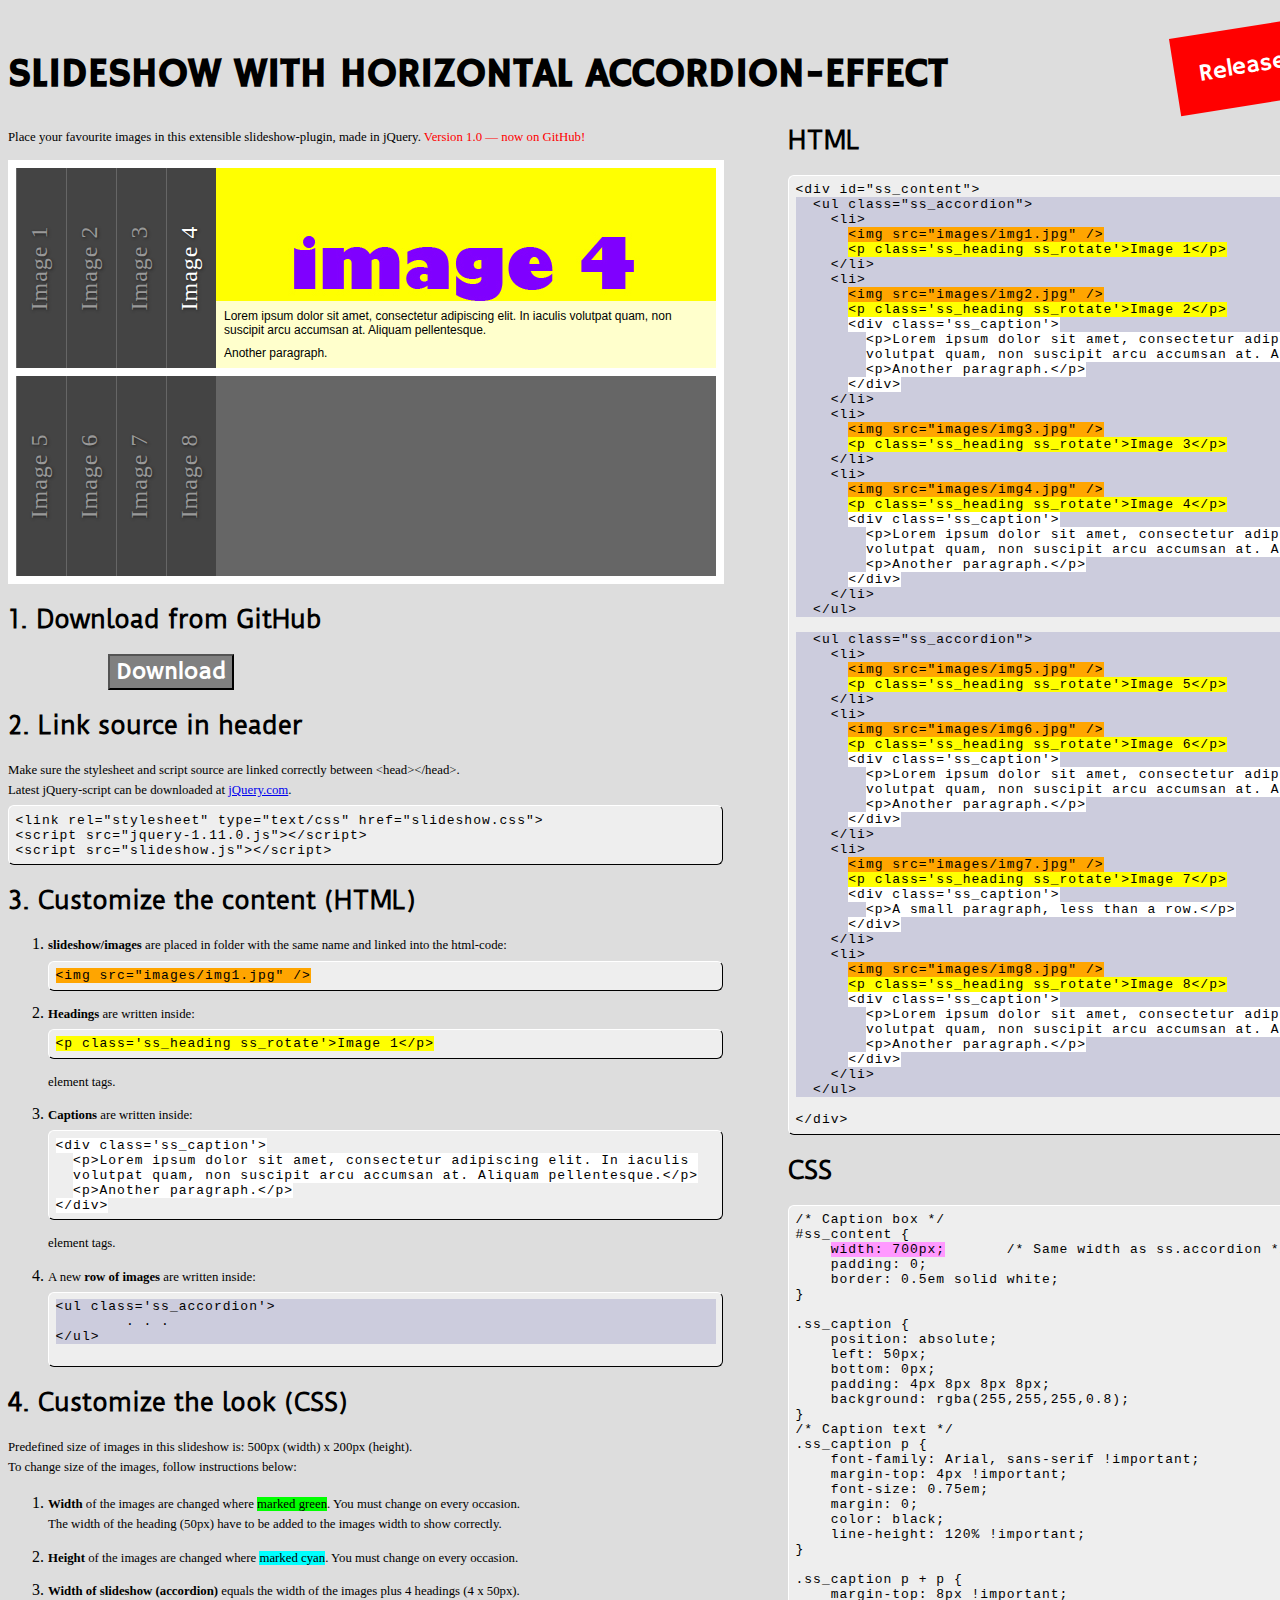
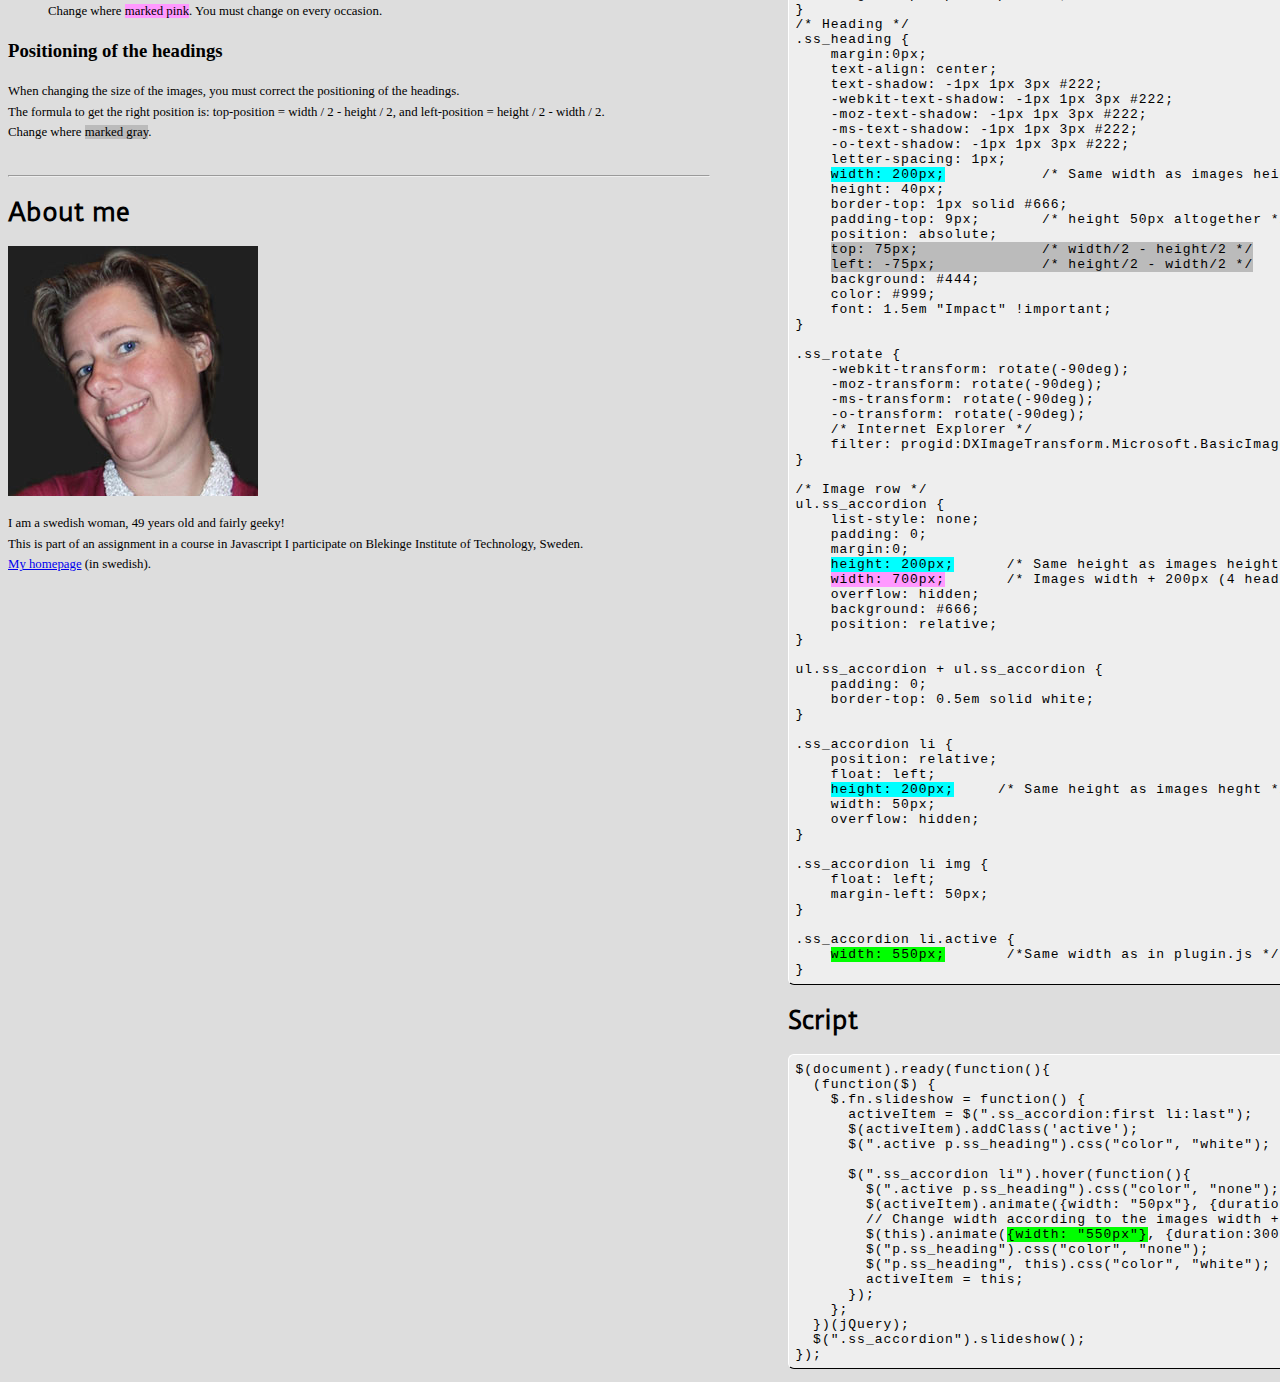
==== index.html @ bcf2113f "First commit" ====
<!doctype html>
<html lang='en' class='no-js'>
<head>
<meta charset='utf-8' />
<title>Slideshow with horizontal accordion-effect</title>
<link rel="stylesheet" type="text/css" href="style.css">
<script src="slideshow/jquery-1.11.0.js"></script>
<script src="slideshow/slideshow.js"></script>
</head>
	<body>
	<div id="wrapper">
		<h1>Slideshow with horizontal accordion-effect</h1>
		<div id="release">Release 1.0</div>
		<p>Place your favourite images in this extensible slideshow-plugin, made in jQuery. <span class="red">Version 1.0 &mdash; now on GitHub!</span></p>
		<!-- Slideshow starts -->
		<div id="ss_content">
			<ul class="ss_accordion">
				<li>
				  <img src="slideshow/images/img1.jpg" />
				  <p class='ss_heading ss_rotate'>Image 1</p>
				</li>
				<li>
				  <img src="slideshow/images/img2.jpg" />
				  <p class='ss_heading ss_rotate'>Image 2</p>
				  <div class='ss_caption'>
					<p>Lorem ipsum dolor sit amet, consectetur adipiscing elit. In iaculis volutpat quam, non suscipit arcu accumsan at. Aliquam pellentesque.</p>
					<p>Another paragraph.</p>
				  </div>
				</li>
				<li>
				  <img src="slideshow/images/img3.jpg" />
				  <p class='ss_heading ss_rotate'>Image 3</p>
				</li>
				<li>
				  <img src="slideshow/images/img4.jpg" />
				  <p class='ss_heading ss_rotate'>Image 4</p>
				  <div class='ss_caption'>
					<p>Lorem ipsum dolor sit amet, consectetur adipiscing elit. In iaculis volutpat quam, non suscipit arcu accumsan at. Aliquam pellentesque.</p>
					<p>Another paragraph.</p>
				  </div>
			  </li>
			</ul>
			<ul class="ss_accordion">
				<li>
				  <img src="slideshow/images/img5.jpg" />
				  <p class='ss_heading ss_rotate'>Image 5</p>
				</li>
				<li>
				  <img src="slideshow/images/img6.jpg" />
				  <p class='ss_heading ss_rotate'>Image 6</p>
				  <div class='ss_caption'>
					<p>Lorem ipsum dolor sit amet, consectetur adipiscing elit. In iaculis volutpat quam, non suscipit arcu accumsan at. Aliquam pellentesque.</p>
					<p>Another paragraph.</p>
				  </div>
				</li>
				<li>
				  <img src="slideshow/images/img7.jpg" />
				  <p class='ss_heading ss_rotate'>Image 7</p>
				  <div class='ss_caption'>
					<p>A small paragraph, less than a row.</p>
				  </div>
				</li>
				<li>
				  <img src="slideshow/images/img8.jpg" />
				  <p class='ss_heading ss_rotate'>Image 8</p>
				  <div class='ss_caption'>
					<p>Lorem ipsum dolor sit amet, consectetur adipiscing elit. In iaculis volutpat quam, non suscipit arcu accumsan at. Aliquam pellentesque.</p>
					<p>Another paragraph.</p>
				  </div>
			  	</li>
			</ul>
		</div>
		<!-- Slideshow ends -->
		<!-- Aside div starts -->
		<div id="aside">
			<h2>HTML</h2>
<pre>
&lt;div id="ss_content">
<div class="lilacBg">&nbsp;&nbsp;&lt;ul class="ss_accordion">
    &lt;li>
      <span class="orangeBg">&lt;img src="images/img1.jpg" /></span>
      <span class="yellowBg">&lt;p class='ss_heading ss_rotate'>Image 1&lt;/p></span>
    &lt;/li>
    &lt;li>
      <span class="orangeBg">&lt;img src="images/img2.jpg" /></span>
      <span class="yellowBg">&lt;p class='ss_heading ss_rotate'>Image 2&lt;/p></span>
      <span class="whiteBg">&lt;div class='ss_caption'></span>
        <span class="whiteBg">&lt;p>Lorem ipsum dolor sit amet, consectetur adipiscing elit. In iaculis</span>
        <span class="whiteBg">volutpat quam, non suscipit arcu accumsan at. Aliquam pellentesque.&lt;/p></span>
        <span class="whiteBg">&lt;p>Another paragraph.&lt;/p></span>
      <span class="whiteBg">&lt;/div></span>
    &lt;/li>
    &lt;li>
      <span class="orangeBg">&lt;img src="images/img3.jpg" /></span>
      <span class="yellowBg">&lt;p class='ss_heading ss_rotate'>Image 3&lt;/p></span>
    &lt;/li>
    &lt;li>
      <span class="orangeBg">&lt;img src="images/img4.jpg" /></span>
      <span class="yellowBg">&lt;p class='ss_heading ss_rotate'>Image 4&lt;/p></span>
      <span class="whiteBg">&lt;div class='ss_caption'></span>
        <span class="whiteBg">&lt;p>Lorem ipsum dolor sit amet, consectetur adipiscing elit. In iaculis</span>
        <span class="whiteBg">volutpat quam, non suscipit arcu accumsan at. Aliquam pellentesque.&lt;/p></span>
        <span class="whiteBg">&lt;p>Another paragraph.&lt;/p></span>
      <span class="whiteBg">&lt;/div></span>
    &lt;/li>
  &lt;/ul></div>
<div class="lilacBg">&nbsp;&nbsp;&lt;ul class="ss_accordion">
    &lt;li>
      <span class="orangeBg">&lt;img src="images/img5.jpg" /></span>
      <span class="yellowBg">&lt;p class='ss_heading ss_rotate'>Image 5&lt;/p></span>
    &lt;/li>
    &lt;li>
      <span class="orangeBg">&lt;img src="images/img6.jpg" /></span>
      <span class="yellowBg">&lt;p class='ss_heading ss_rotate'>Image 6&lt;/p></span>
      <span class="whiteBg">&lt;div class='ss_caption'></span>
        <span class="whiteBg">&lt;p>Lorem ipsum dolor sit amet, consectetur adipiscing elit. In iaculis</span>
        <span class="whiteBg">volutpat quam, non suscipit arcu accumsan at. Aliquam pellentesque.&lt;/p></span>
        <span class="whiteBg">&lt;p>Another paragraph.&lt;/p></span>
      <span class="whiteBg">&lt;/div></span>
    &lt;/li>
    &lt;li>
      <span class="orangeBg">&lt;img src="images/img7.jpg" /></span>
      <span class="yellowBg">&lt;p class='ss_heading ss_rotate'>Image 7&lt;/p></span>
      <span class="whiteBg">&lt;div class='ss_caption'></span>
        <span class="whiteBg">&lt;p>A small paragraph, less than a row.&lt;/p></span>
      <span class="whiteBg">&lt;/div></span>
    &lt;/li>
    &lt;li>
      <span class="orangeBg">&lt;img src="images/img8.jpg" /></span>
      <span class="yellowBg">&lt;p class='ss_heading ss_rotate'>Image 8&lt;/p></span>
      <span class="whiteBg">&lt;div class='ss_caption'></span>
        <span class="whiteBg">&lt;p>Lorem ipsum dolor sit amet, consectetur adipiscing elit. In iaculis</span>
        <span class="whiteBg">volutpat quam, non suscipit arcu accumsan at. Aliquam pellentesque.&lt;/p></span>
        <span class="whiteBg">&lt;p>Another paragraph.&lt;/p></span>
      <span class="whiteBg">&lt;/div></span>
    &lt;/li>
  &lt;/ul></div>
&lt;/div>
</pre>
			<h2>CSS</h2>
<pre>
/* Caption box */
#ss_content {
    <span class="pinkBg">width: 700px;</span>       /* Same width as ss.accordion */
    padding: 0;
    border: 0.5em solid white;
}

.ss_caption {
    position: absolute;
    left: 50px;
    bottom: 0px;
    padding: 4px 8px 8px 8px;
    background: rgba(255,255,255,0.8);
}
/* Caption text */
.ss_caption p {
    font-family: Arial, sans-serif !important;
    margin-top: 4px !important;
    font-size: 0.75em;
    margin: 0;
    color: black;
    line-height: 120% !important;
}

.ss_caption p + p {
    margin-top: 8px !important;
}
/* Heading */
.ss_heading {
    margin:0px;
    text-align: center;
    text-shadow: -1px 1px 3px #222;
    -webkit-text-shadow: -1px 1px 3px #222;
    -moz-text-shadow: -1px 1px 3px #222;
    -ms-text-shadow: -1px 1px 3px #222;
    -o-text-shadow: -1px 1px 3px #222;
    letter-spacing: 1px;
    <span class="aquaBg">width: 200px;</span>           /* Same width as images height */
    height: 40px;
    border-top: 1px solid #666;
    padding-top: 9px;       /* height 50px altogether */
    position: absolute;
    <span class="grayBg">top: 75px;              /* width/2 - height/2 */</span>
    <span class="grayBg">left: -75px;            /* height/2 - width/2 */</span>
    background: #444;
    color: #999;
    font: 1.5em "Impact" !important;
}

.ss_rotate {
    -webkit-transform: rotate(-90deg);
    -moz-transform: rotate(-90deg);
    -ms-transform: rotate(-90deg);
    -o-transform: rotate(-90deg);
    /* Internet Explorer */
    filter: progid:DXImageTransform.Microsoft.BasicImage(rotation=3);
}

/* Image row */
ul.ss_accordion {
    list-style: none;
    padding: 0;
    margin:0;
    <span class="aquaBg">height: 200px;</span>      /* Same height as images height */
    <span class="pinkBg">width: 700px;</span>       /* Images width + 200px (4 headings) */
    overflow: hidden;
    background: #666;
    position: relative;
}

ul.ss_accordion + ul.ss_accordion {
    padding: 0;
    border-top: 0.5em solid white;
}
 
.ss_accordion li {
    position: relative;
    float: left;
    <span class="aquaBg">height: 200px;</span>     /* Same height as images heght */
    width: 50px;
    overflow: hidden;
}
 
.ss_accordion li img {
    float: left;
    margin-left: 50px;
}
 
.ss_accordion li.active {
    <span class="limeBg">width: 550px;</span> 	/*Same width as in plugin.js */
}
</pre>
			<h2>Script</h2>
<pre>
$(document).ready(function(){
  (function($) {
    $.fn.slideshow = function() {
      activeItem = $(".ss_accordion:first li:last");
      $(activeItem).addClass('active');
      $(".active p.ss_heading").css("color", "white");

      $(".ss_accordion li").hover(function(){
        $(".active p.ss_heading").css("color", "none");
        $(activeItem).animate({width: "50px"}, {duration:300, queue:false});
        // Change width according to the images width + 50px (heading)
        $(this).animate(<span class="limeBg">{width: "550px"}</span>, {duration:300, queue:false});
        $("p.ss_heading").css("color", "none");
        $("p.ss_heading", this).css("color", "white");
        activeItem = this;
      });
    };
  })(jQuery);
  $(".ss_accordion").slideshow();
});
</pre>
		</div>
		<!-- End of aside div -->
		<h2>1. Download from GitHub</h2>
		<button class="download center" onclick="window.location.href='http://github.com/vanjaanderson/slideshow'">Download</button>
		<h2>2. Link source in header</h2>
		<p>Make sure the stylesheet and script source are linked correctly between &lt;head>&lt;/head>.<br />Latest jQuery-script can be downloaded at <a href="http://jquery.com">jQuery.com</a>.</p>
<pre style="width:700px">
&lt;link rel="stylesheet" type="text/css" href="slideshow.css">
&lt;script src="jquery-1.11.0.js">&lt;/script>
&lt;script src="slideshow.js">&lt;/script>
</pre>
		
		<h2>3. Customize the content (HTML)</h2>
		<ol>
			<li>
				<p><strong>slideshow/images</strong> are placed in folder with the same name and linked into the html-code:</p>
<pre>
<span class="orangeBg">&lt;img src="images/img1.jpg" /></span>
</pre>
			</li>
			<li>
				<p><strong>Headings</strong> are written inside:</p>
<pre>
<span class="yellowBg">&lt;p class='ss_heading ss_rotate'>Image 1&lt;/p></span>
</pre>
				<p>element tags.</p>
			</li>
			<li>
				<p><strong>Captions</strong> are written inside:</p>
<pre>
<span class="whiteBg">&lt;div class='ss_caption'></span>
  <span class="whiteBg">&lt;p>Lorem ipsum dolor sit amet, consectetur adipiscing elit. In iaculis </span>
  <span class="whiteBg">volutpat quam, non suscipit arcu accumsan at. Aliquam pellentesque.&lt;/p></span>
  <span class="whiteBg">&lt;p>Another paragraph.&lt;/p></span>
<span class="whiteBg">&lt;/div></span>
</pre>
				<p>element tags.</p>
			</li>
			<li>
				<p>A new <strong>row of images</strong> are written inside:</p>
<pre>
<div class="lilacBg">&lt;ul&nbsp;class='ss_accordion'>
        . . .
&lt;/ul></div>
</pre>
			</li>
		</ol>
		<h2>4. Customize the look (CSS)</h2>
		<p>Predefined size of images in this slideshow is: 500px (width) x 200px (height). <br />To change size of the images, follow instructions below: </p>
		<ol>
			<li>
				<p><strong>Width</strong> of the images are changed where <span class="limeBg">marked green</span>. You must change on every occasion.<br />
				The width of the heading (50px) have to be added to the images width to show correctly.</p>
			</li>
			<li>
				<p><strong>Height</strong> of the images are changed where <span class="aquaBg">marked cyan</span>. You must change on every occasion.</p>
			</li>
			<li>
				<p><strong>Width of slideshow (accordion)</strong> equals the width of the images plus 4 headings (4 x 50px).<br />
				Change where <span class="pinkBg">marked pink</span>. You must change on every occasion.</p>
			</li>
		</ol>
		<h3>Positioning of the headings</h3>
		<p>When changing the size of the images, you must correct the positioning of the headings.<br />
		The formula to get the right position is: top-position = width / 2 - height / 2, and left-position = height / 2 - width / 2.<br />
		Change where <span class="grayBg">marked gray</span>.</p>
		
		<hr style="margin:2em 0 0 0; width:700px;" />

		<h2>About me</h2>
		<img src="vanja_250.jpg" alt="" />
		<p>I am a swedish woman, 49 years old and fairly geeky!<br />
			This is part of an assignment in a course in Javascript I participate on Blekinge Institute of Technology, Sweden.<br />
		<a href="http://vanjaanderson.com" target="_blank">My homepage</a> (in swedish).</p>
	</div>
	</body>
</html>
---- style.css ----
/**
 * Custom styles
 */

@import url(http://fonts.googleapis.com/css?family=Duru+Sans);
@import url(http://fonts.googleapis.com/css?family=Hammersmith+One);
/* Import slideshow styles */
@import url(slideshow/slideshow.css);

body {
	background-color: #ddd;
}

#wrapper {
	position:relative;
	width: 1500px;
	margin: 50px auto;
}

h1 {
	margin-top: 0;
	font-family: "Hammersmith One", sans-serif;
	font-size: 2.5em;
	text-transform:uppercase;
}

h2 {
	font-family: "Duru Sans", sans-serif;
}

p {
	font: 0.8em/1.6em Georgia, serif;
}

div#aside {
	position: absolute;
	top: 55px;
	left: 780px;
	width: 720px;
}

p + code, p + pre {
	display: block;
	width: 660px;
	margin-top: -8px !important;
}

pre {
	padding: 0.5em;
	background: #eee;
	color: black;
	border-radius: 6px;
	border-top: 1px solid white;
	border-right: 1px solid black;
	border-bottom: 1px solid black;
	border-left: 1px solid white;
	letter-spacing: 1px;
}

#release {
	background: red;
	color: white;
	padding: 1em;
	position: absolute;
	top: -25px;
	right: 160px;
	-webkit-transform: rotate(-9deg);
	-moz-transform: rotate(-9deg);
	-ms-transform: rotate(-9deg);
	-o-transform: rotate(-9deg);
	font-family: "Hammersmith One", sans-serif;
	font-size: 1.5em;
}

/* Download button */
button.download {
	font-family: "Hammersmith One", sans-serif;
	font-size: 1.5em;
	background: gray;
	color: white;
	margin-left: 100px;
}

ol li + li {
    margin-top: 8px !important;
}

.red {
	color: red;
}

.center {
	margin: 0 auto;
}

.yellowBg {
	background: yellow;
}

.orangeBg {
	background: orange;
}

.whiteBg {
	background: #fff;
}

.lilacBg {
	background: #ccd;
}

.limeBg {
	background: lime;
}

.aquaBg {
	background: aqua;
}

.pinkBg {
	background: #f9f;
}

.grayBg {
	background: #bbb;
}

.right {
	float: right;
}

.left {
	float: left;
}
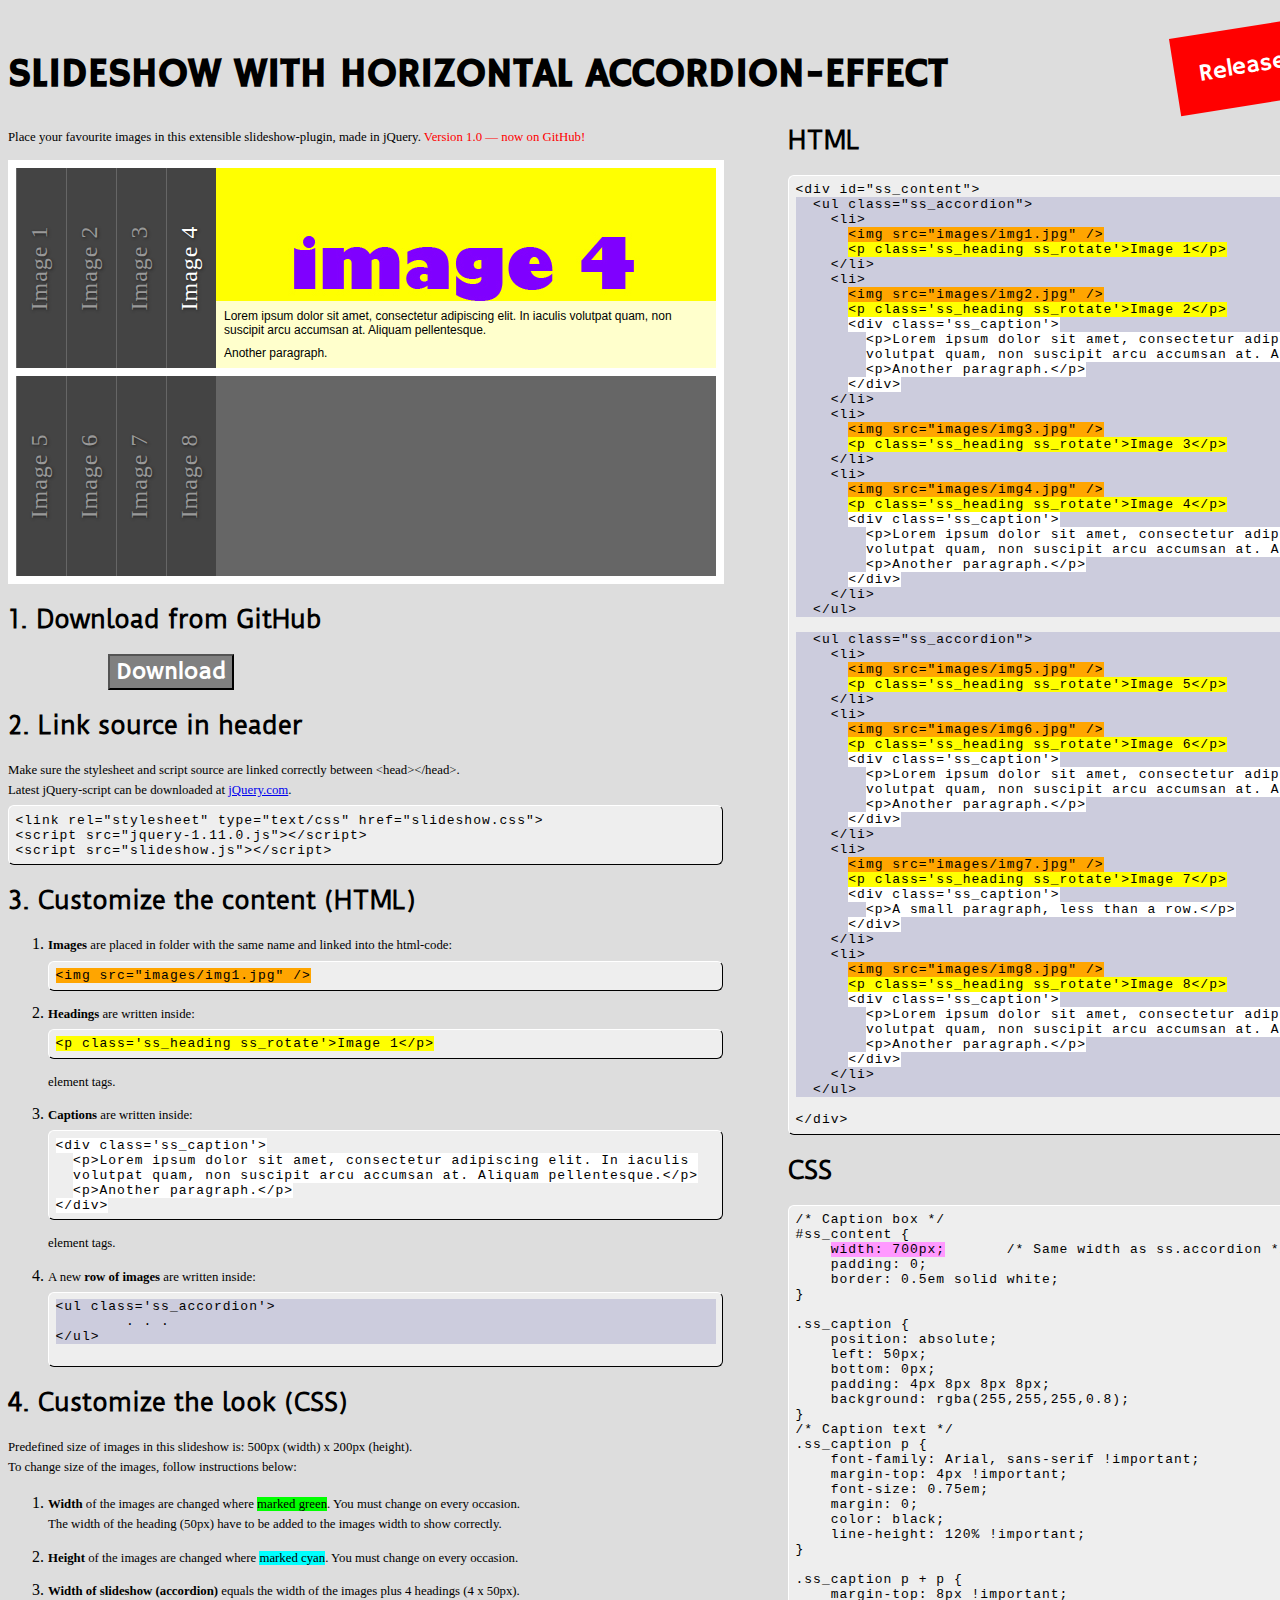
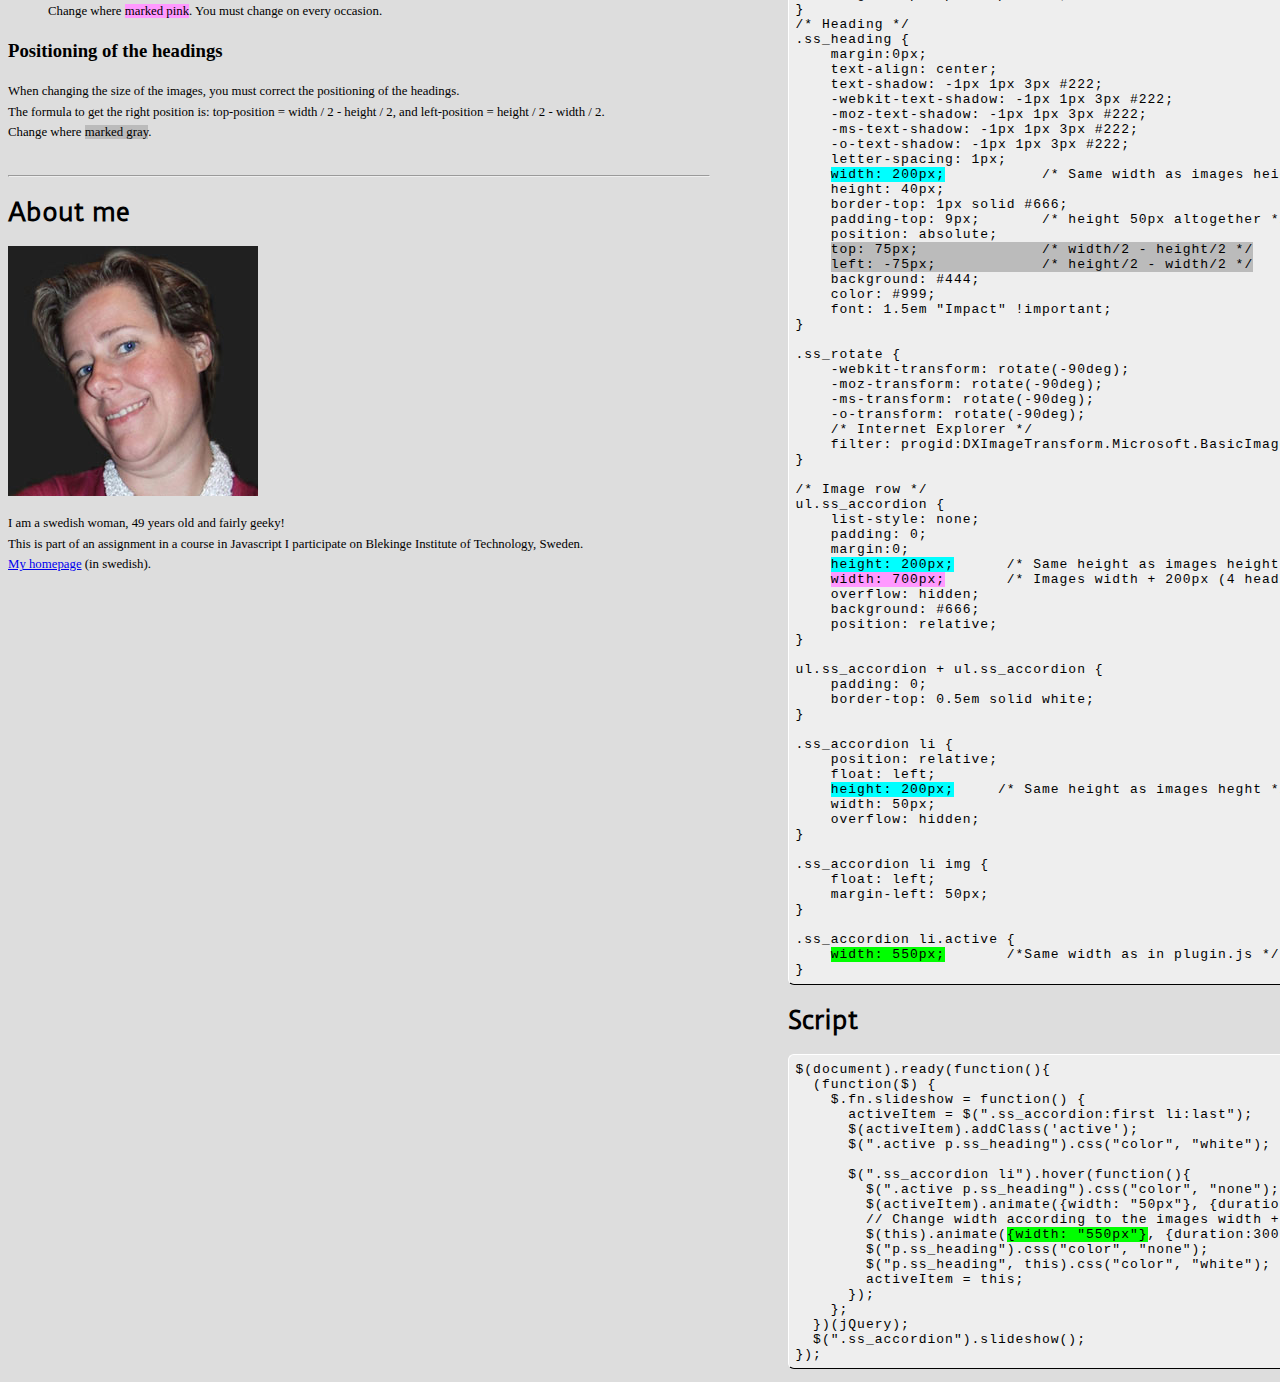
==== commit 8f60e77d: "Changed instructions, a typo was found." ====
--- a/index.html
+++ b/index.html
@@ -269,7 +269,7 @@
 		<h2>3. Customize the content (HTML)</h2>
 		<ol>
 			<li>
-				<p><strong>slideshow/images</strong> are placed in folder with the same name and linked into the html-code:</p>
+				<p><strong>Images</strong> are placed in folder with the same name and linked into the html-code:</p>
 <pre>
 <span class="orangeBg">&lt;img src="images/img1.jpg" /></span>
 </pre>
